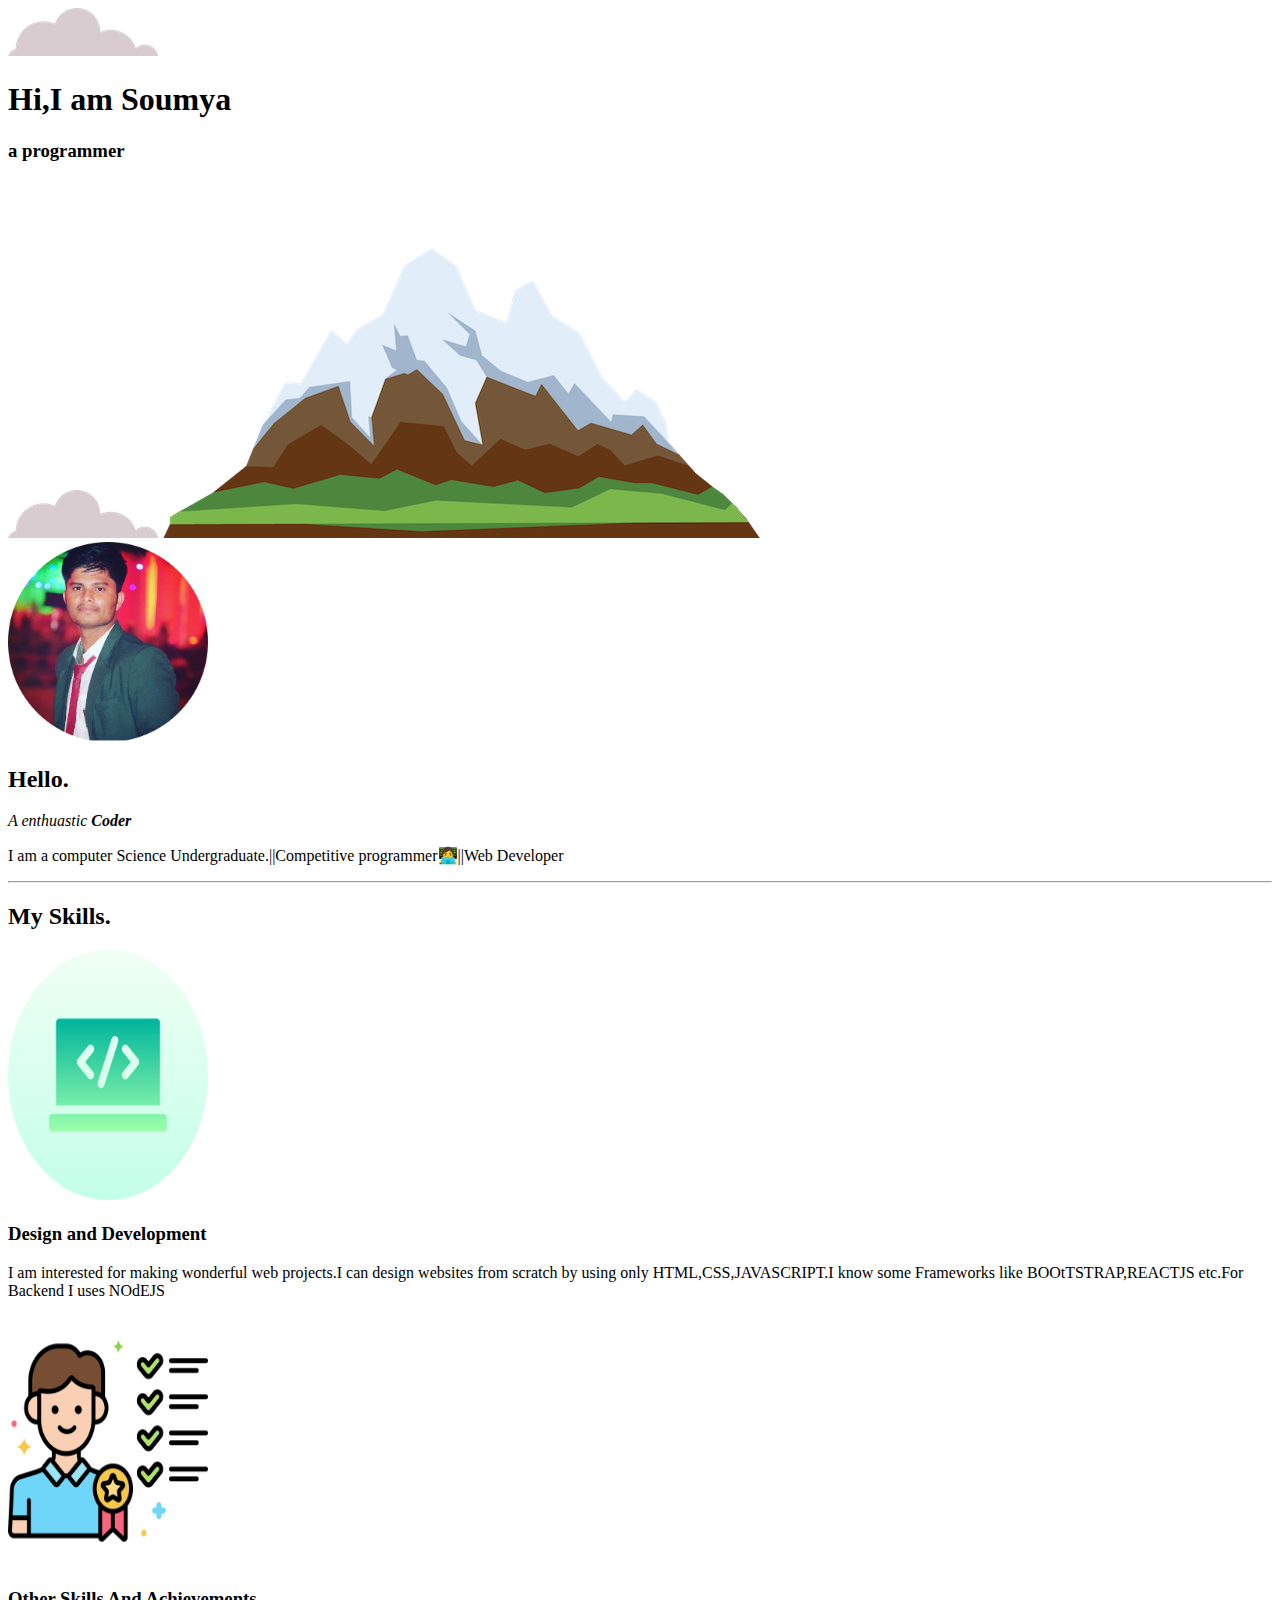
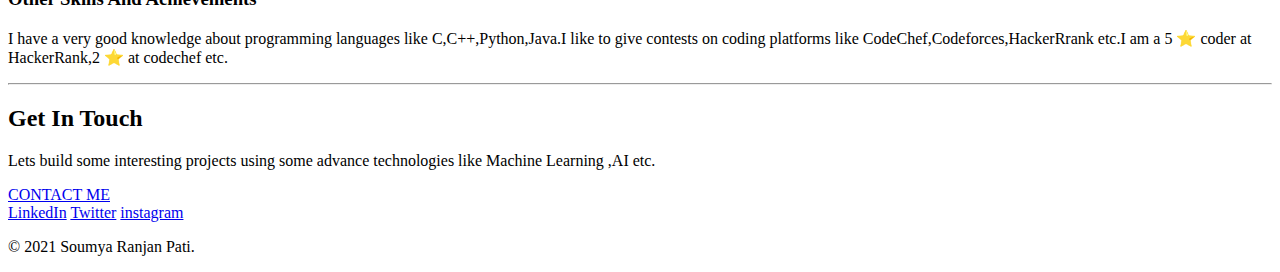
==== index.html @ 50894dd3 "add initial cv files" ====
<!DOCTYPE html>
<html lang="en" dir="ltr">
  <head>
    <meta charset="utf-8">
    <title>Soumya personal</title>
    <link rel="stylesheet" href="css/styles.css">
    <link rel="icon" href="css/favicon2.png">
    <link href="https://fonts.googleapis.com/css2?family=Sacramento&display=swap" rel="stylesheet">
    <link href="https://fonts.googleapis.com/css2?family=Abel&family=Lobster+Two&family=Sacramento&display=swap" rel="stylesheet">
    <link href="https://fonts.googleapis.com/css2?family=Source+Sans+Pro&display=swap" rel="stylesheet">
  </head>
  <body>
    <div class="top-container">
      <img class="top-cloud"src="CSS - My Site Images\cloud.png" alt="Cloud-image">
      <h1><strong>Hi,I am Soumya</strong></h1>
      <h3>a <span class="span">pro</span>grammer</h3>
      <img class="bottom-cloud"src="CSS - My Site Images\cloud.png" alt="Cloud-image">
      <img src="CSS - My Site Images\mountain.png" alt="Montain-image">
    </div>
    <div class="middle-container">
      <div class="profile">
        <img width="200px" height="200px"src="CSS - My Site Images\circle-cropped.png" alt="Profile Pic">
        <h2>Hello.</h2>
        <p><em>A enthuastic <strong>Coder</strong></em></p>
        <p class="intro">I am a computer Science Undergraduate.||Competitive programmer👩‍💻||Web Developer</p>
      </div>
      <hr>
      <div class="skills">
        <h2>My Skills.</h2>
        <div class="skill-row">
          <img class="code-img" width="200px" height="250px"src="CSS - My Site Images\coding.png" alt="">
          <h3>Design and Development </h3>
          <p>I am interested for making wonderful web projects.I can design websites from scratch by using only HTML,CSS,JAVASCRIPT.I know some Frameworks like BOOtTSTRAP,REACTJS etc.For Backend I uses NOdEJS</p>
        </div>
        <div class="skill-row">
          <img class="req-img" width="200px" height="250px" src="CSS - My Site Images\requirements.png" alt="">
          <h3>Other Skills And Achievements</h3>
          <p>I have a very good knowledge about programming languages like C,C++,Python,Java.I like to give contests on coding platforms like CodeChef,Codeforces,HackerRrank etc.I am a 5 ⭐ coder at HackerRank,2 ⭐ at codechef etc.</p>

        </div>
      </div>
      <hr>
      <div class="contact-me">
        <h2>Get In Touch</h2>
        <p class="contact-message">Lets build some interesting projects using some advance technologies like Machine Learning ,AI etc.</p>
        <a class="btn" href="mailto:name@email.com">CONTACT ME</a>
      </div>
    </div>


    <div class="bottom-container">
      <a class="footer-link" href="https://www.linkedin.com/in/soumya-ranjan-pati-1786a41b6/">LinkedIn</a>
      <a class="footer-link" href="https://twitter.com/SOUMYAR05371075">Twitter</a>
      <a class="footer-link" href="https://www.instagram.com/soumya_srp/">instagram</a>
      <p class="copyright">© 2021 Soumya Ranjan Pati.</p>
    </div>



  </body>
</html>
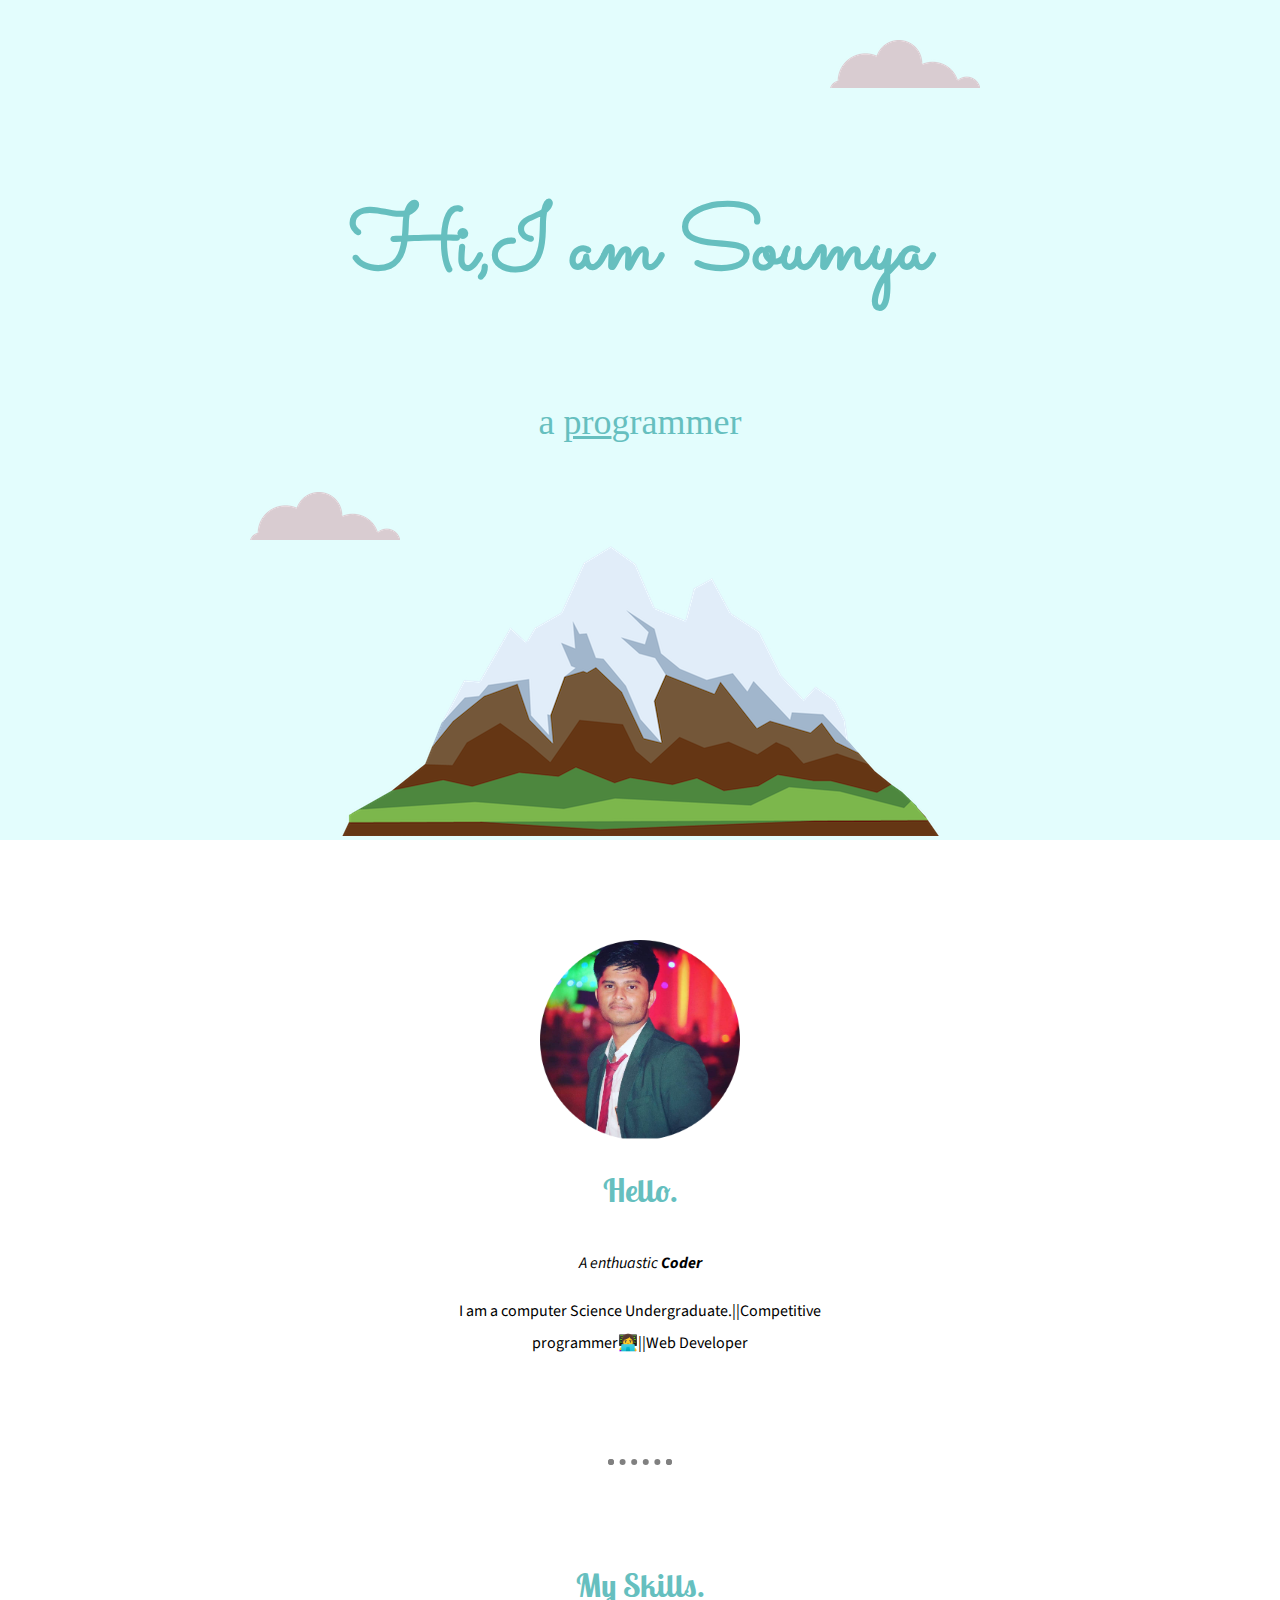
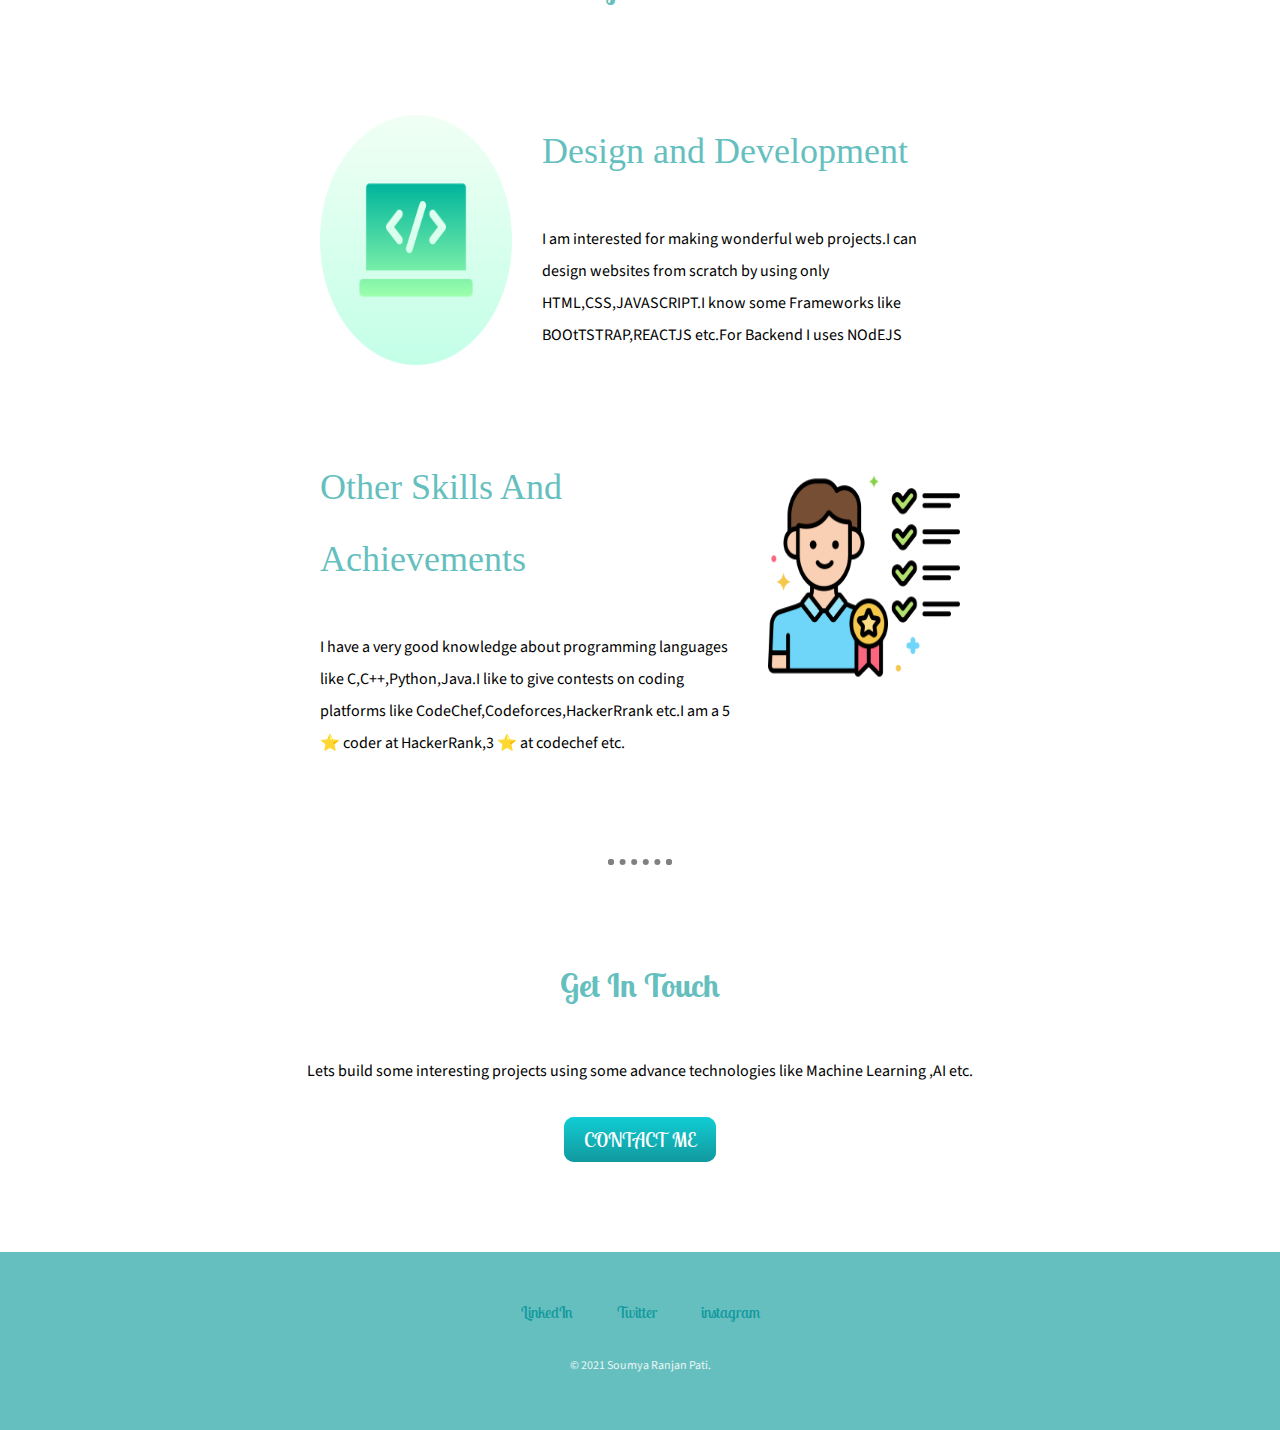
==== commit 51b4898a: "added insta" ====
--- a/index.html
+++ b/index.html
@@ -1,61 +1,115 @@
-<!DOCTYPE html>
-<html lang="en" dir="ltr">
-  <head>
-    <meta charset="utf-8">
-    <title>Soumya personal</title>
-    <link rel="stylesheet" href="css/styles.css">
-    <link rel="icon" href="css/favicon2.png">
-    <link href="https://fonts.googleapis.com/css2?family=Sacramento&display=swap" rel="stylesheet">
-    <link href="https://fonts.googleapis.com/css2?family=Abel&family=Lobster+Two&family=Sacramento&display=swap" rel="stylesheet">
-    <link href="https://fonts.googleapis.com/css2?family=Source+Sans+Pro&display=swap" rel="stylesheet">
-  </head>
-  <body>
-    <div class="top-container">
-      <img class="top-cloud"src="CSS - My Site Images\cloud.png" alt="Cloud-image">
-      <h1><strong>Hi,I am Soumya</strong></h1>
-      <h3>a <span class="span">pro</span>grammer</h3>
-      <img class="bottom-cloud"src="CSS - My Site Images\cloud.png" alt="Cloud-image">
-      <img src="CSS - My Site Images\mountain.png" alt="Montain-image">
-    </div>
-    <div class="middle-container">
-      <div class="profile">
-        <img width="200px" height="200px"src="CSS - My Site Images\circle-cropped.png" alt="Profile Pic">
-        <h2>Hello.</h2>
-        <p><em>A enthuastic <strong>Coder</strong></em></p>
-        <p class="intro">I am a computer Science Undergraduate.||Competitive programmer👩‍💻||Web Developer</p>
-      </div>
-      <hr>
-      <div class="skills">
-        <h2>My Skills.</h2>
-        <div class="skill-row">
-          <img class="code-img" width="200px" height="250px"src="CSS - My Site Images\coding.png" alt="">
-          <h3>Design and Development </h3>
-          <p>I am interested for making wonderful web projects.I can design websites from scratch by using only HTML,CSS,JAVASCRIPT.I know some Frameworks like BOOtTSTRAP,REACTJS etc.For Backend I uses NOdEJS</p>
-        </div>
-        <div class="skill-row">
-          <img class="req-img" width="200px" height="250px" src="CSS - My Site Images\requirements.png" alt="">
-          <h3>Other Skills And Achievements</h3>
-          <p>I have a very good knowledge about programming languages like C,C++,Python,Java.I like to give contests on coding platforms like CodeChef,Codeforces,HackerRrank etc.I am a 5 ⭐ coder at HackerRank,2 ⭐ at codechef etc.</p>
-
-        </div>
-      </div>
-      <hr>
-      <div class="contact-me">
-        <h2>Get In Touch</h2>
-        <p class="contact-message">Lets build some interesting projects using some advance technologies like Machine Learning ,AI etc.</p>
-        <a class="btn" href="mailto:name@email.com">CONTACT ME</a>
-      </div>
-    </div>
-
-
-    <div class="bottom-container">
-      <a class="footer-link" href="https://www.linkedin.com/in/soumya-ranjan-pati-1786a41b6/">LinkedIn</a>
-      <a class="footer-link" href="https://twitter.com/SOUMYAR05371075">Twitter</a>
-      <a class="footer-link" href="https://www.instagram.com/soumya_srp/">instagram</a>
-      <p class="copyright">© 2021 Soumya Ranjan Pati.</p>
-    </div>
-
-
-
-  </body>
-</html>
+<!DOCTYPE html>
+<html lang="en" dir="ltr">
+  <head>
+    <meta charset="utf-8" />
+    <title>Soumya personal</title>
+    <link rel="stylesheet" href="css/styles.css" />
+    <link rel="icon" href="css/favicon2.png" />
+    <link
+      href="https://fonts.googleapis.com/css2?family=Sacramento&display=swap"
+      rel="stylesheet"
+    />
+    <link
+      href="https://fonts.googleapis.com/css2?family=Abel&family=Lobster+Two&family=Sacramento&display=swap"
+      rel="stylesheet"
+    />
+    <link
+      href="https://fonts.googleapis.com/css2?family=Source+Sans+Pro&display=swap"
+      rel="stylesheet"
+    />
+  </head>
+  <body>
+    <div class="top-container">
+      <img
+        class="top-cloud"
+        src="CSS - My Site Images\cloud.png"
+        alt="Cloud-image"
+      />
+      <h1><strong>Hi,I am Soumya</strong></h1>
+      <h3>a <span class="span">pro</span>grammer</h3>
+      <img
+        class="bottom-cloud"
+        src="CSS - My Site Images\cloud.png"
+        alt="Cloud-image"
+      />
+      <img src="CSS - My Site Images\mountain.png" alt="Montain-image" />
+    </div>
+    <div class="middle-container">
+      <div class="profile">
+        <img
+          width="200px"
+          height="200px"
+          src="CSS - My Site Images\circle-cropped.png"
+          alt="Profile Pic"
+        />
+        <h2>Hello.</h2>
+        <p>
+          <em>A enthuastic <strong>Coder</strong></em>
+        </p>
+        <p class="intro">
+          I am a computer Science Undergraduate.||Competitive programmer👩‍💻||Web
+          Developer
+        </p>
+      </div>
+      <hr />
+      <div class="skills">
+        <h2>My Skills.</h2>
+        <div class="skill-row">
+          <img
+            class="code-img"
+            width="200px"
+            height="250px"
+            src="CSS - My Site Images\coding.png"
+            alt=""
+          />
+          <h3>Design and Development</h3>
+          <p>
+            I am interested for making wonderful web projects.I can design
+            websites from scratch by using only HTML,CSS,JAVASCRIPT.I know some
+            Frameworks like BOOtTSTRAP,REACTJS etc.For Backend I uses NOdEJS
+          </p>
+        </div>
+        <div class="skill-row">
+          <img
+            class="req-img"
+            width="200px"
+            height="250px"
+            src="CSS - My Site Images\requirements.png"
+            alt=""
+          />
+          <h3>Other Skills And Achievements</h3>
+          <p>
+            I have a very good knowledge about programming languages like
+            C,C++,Python,Java.I like to give contests on coding platforms like
+            CodeChef,Codeforces,HackerRrank etc.I am a 5 ⭐ coder at
+            HackerRank,3 ⭐ at codechef etc.
+          </p>
+        </div>
+      </div>
+      <hr />
+      <div class="contact-me">
+        <h2>Get In Touch</h2>
+        <p class="contact-message">
+          Lets build some interesting projects using some advance technologies
+          like Machine Learning ,AI etc.
+        </p>
+        <a class="btn" href="mailto:name@email.com">CONTACT ME</a>
+      </div>
+    </div>
+
+    <div class="bottom-container">
+      <a
+        class="footer-link"
+        href="https://www.linkedin.com/in/soumya-ranjan-pati-1786a41b6/"
+        >LinkedIn</a
+      >
+      <a class="footer-link" href="https://twitter.com/SOUMYAR05371075"
+        >Twitter</a
+      >
+      <a class="footer-link" href="https://www.instagram.com/__soumya_srp__/"
+        >instagram</a
+      >
+      <p class="copyright">© 2021 Soumya Ranjan Pati.</p>
+    </div>
+  </body>
+</html>
--- a/css/styles.css
+++ b/css/styles.css
@@ -0,0 +1,140 @@
+
+h1{
+  color: #66BFBF;
+  font-size: 5.625rem;
+  margin-top: 50px auto 0;
+  line-height: 2;
+  font-family: 'Sacramento', cursive;
+}
+h2{
+  color: #66BFBF;
+  font-family: 'Lobster Two', cursive;
+  font-size: 2rem;
+  padding-bottom: 10px;s: ;
+
+}
+h3{
+  color: #66BFBF;
+  font-size: 2.25rem;
+  font-weight: normal;
+}
+body{
+  margin:0;
+  text-align: center;
+  /* color: #40514E; */
+
+}
+p{
+ font-family: 'Source Sans Pro', sans-serif;
+ line-height: 2;
+
+}
+hr{
+  border:dotted grey 6px;
+  border-bottom: none;
+  width: 4%;
+  margin: 100px auto;
+}
+a{
+  color: #11999E;
+    font-family: 'Lobster Two', cursive;
+    margin: 10px 20px;
+    text-decoration: none;
+
+}
+.top-container{
+  position: relative;
+  background-color: #e3fdfd ;
+  position: relative;
+  padding-top: 100px;
+
+}
+a:hover{
+  color: #EAF6F6;
+}
+.middle-container{
+  margin:100px 0px;
+
+}
+.bottom-container{
+  background-color: #66BFBF;
+  padding: 50px 0px 20px;
+
+
+}
+.skill-row{
+  width: 50%;
+  margin: 100px auto 100px auto;
+  text-align: left;
+  line-height: 2;
+}
+.code-img{
+  width: 30%;
+  float: left;
+  margin-right: 30px;
+
+
+}
+
+.req-img{
+  width: 30%;
+  float: right;
+  margin-left: 30px
+}
+
+.top-cloud{
+  position: absolute;
+  top: 40px;
+  right: 300px;
+
+
+}
+
+.bottom-cloud{
+    position: absolute;
+    left: 250px;
+    bottom: 300px
+
+}
+.span{
+  text-decoration: underline;
+}
+.intro{
+  width: 30%;
+  margin:auto;
+}
+.contact-message{
+  width:40p%;
+  margin:40px auto;
+}
+.btn {
+  background: #11cdd4;
+  background-image: -webkit-linear-gradient(top, #11cdd4, #11999e);
+  background-image: -moz-linear-gradient(top, #11cdd4, #11999e);
+  background-image: -ms-linear-gradient(top, #11cdd4, #11999e);
+  background-image: -o-linear-gradient(top, #11cdd4, #11999e);
+  background-image: linear-gradient(to bottom, #11cdd4, #11999e);
+  -webkit-border-radius: 10;
+  -moz-border-radius: 10;
+  border-radius: 10px;
+    font-family: 'Lobster Two', cursive;
+  color: #ffffff;
+  font-size: 20px;
+  padding: 10px 20px 10px 20px;
+  text-decoration: none;
+}
+
+.btn:hover {
+  background: #13e3cb;
+  background-image: -webkit-linear-gradient(top, #13e3cb, #2bc4ad);
+  background-image: -moz-linear-gradient(top, #13e3cb, #2bc4ad);
+  background-image: -ms-linear-gradient(top, #13e3cb, #2bc4ad);
+  background-image: -o-linear-gradient(top, #13e3cb, #2bc4ad);
+  background-image: linear-gradient(to bottom, #13e3cb, #2bc4ad);
+  text-decoration: none;
+}
+.copyright{
+  color: #EAF6F6;
+  font-size: 0.75rem;
+  padding: 20px 0px
+}
